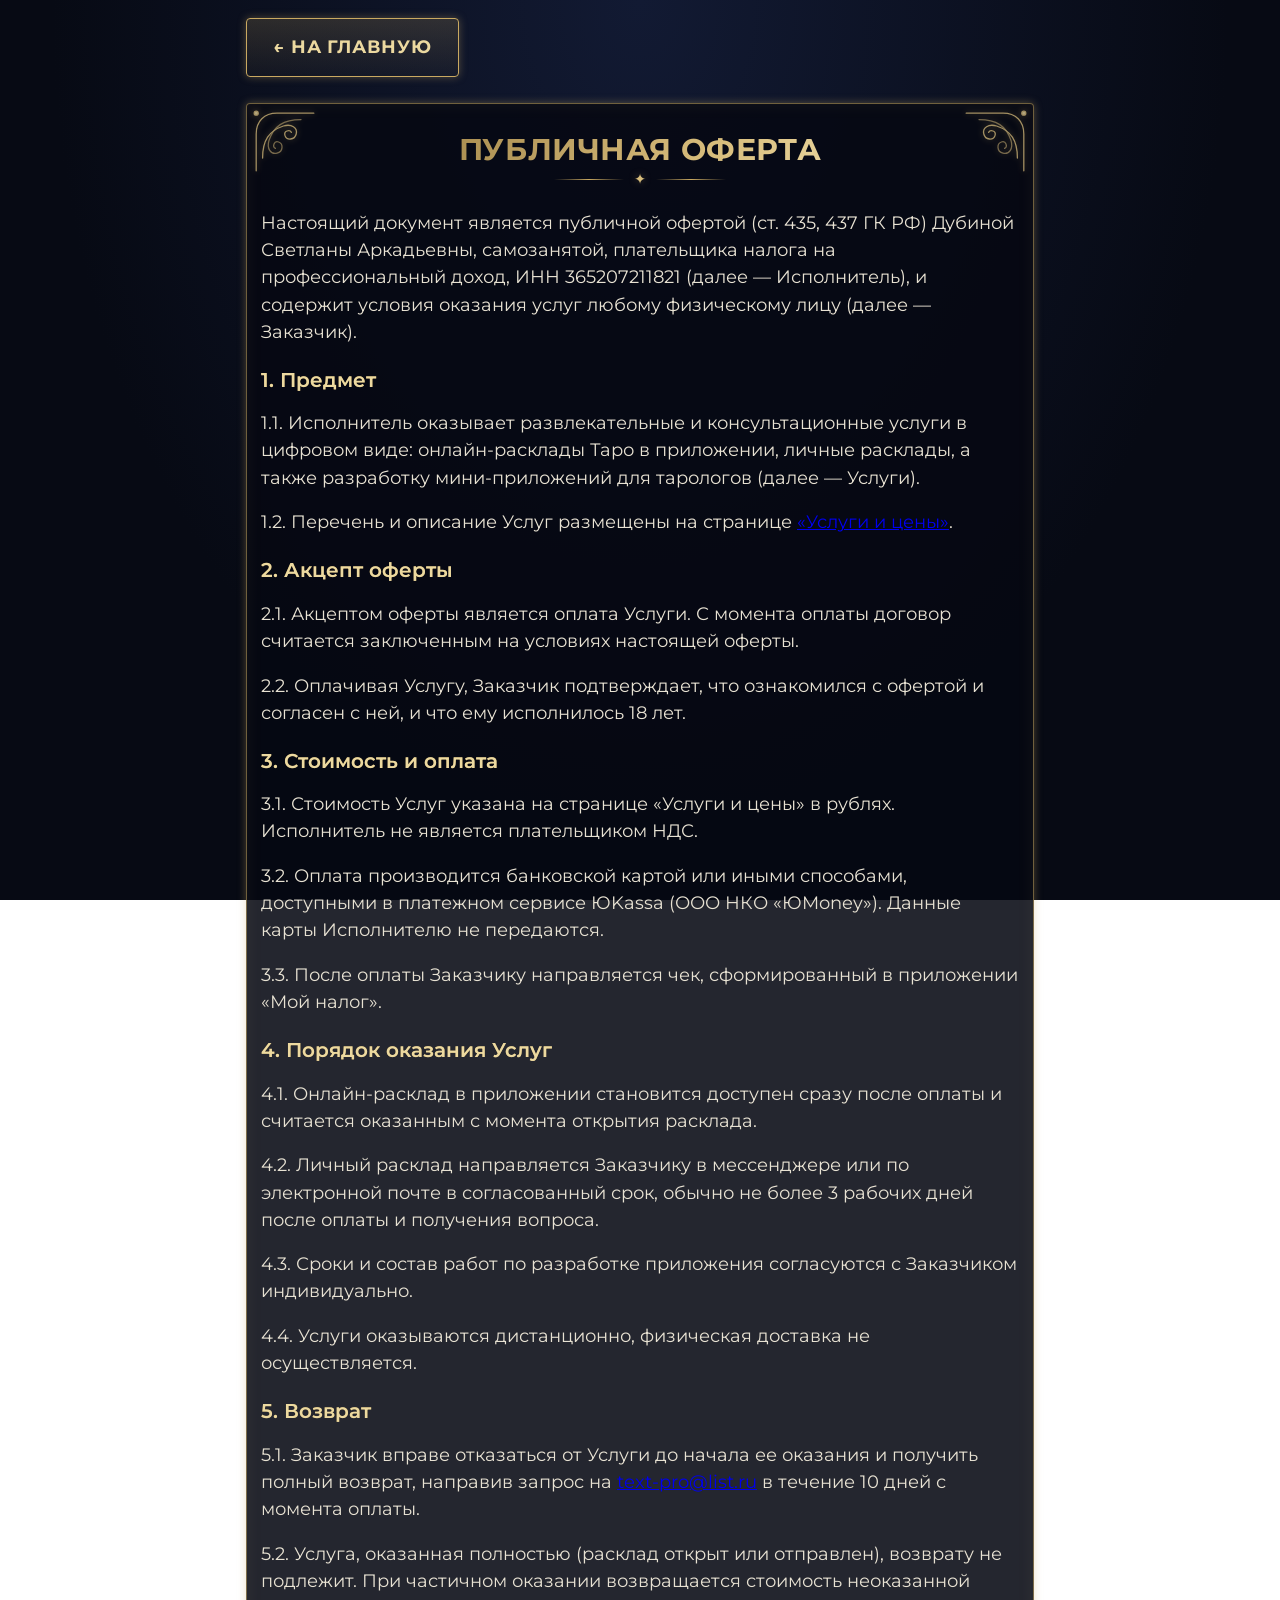
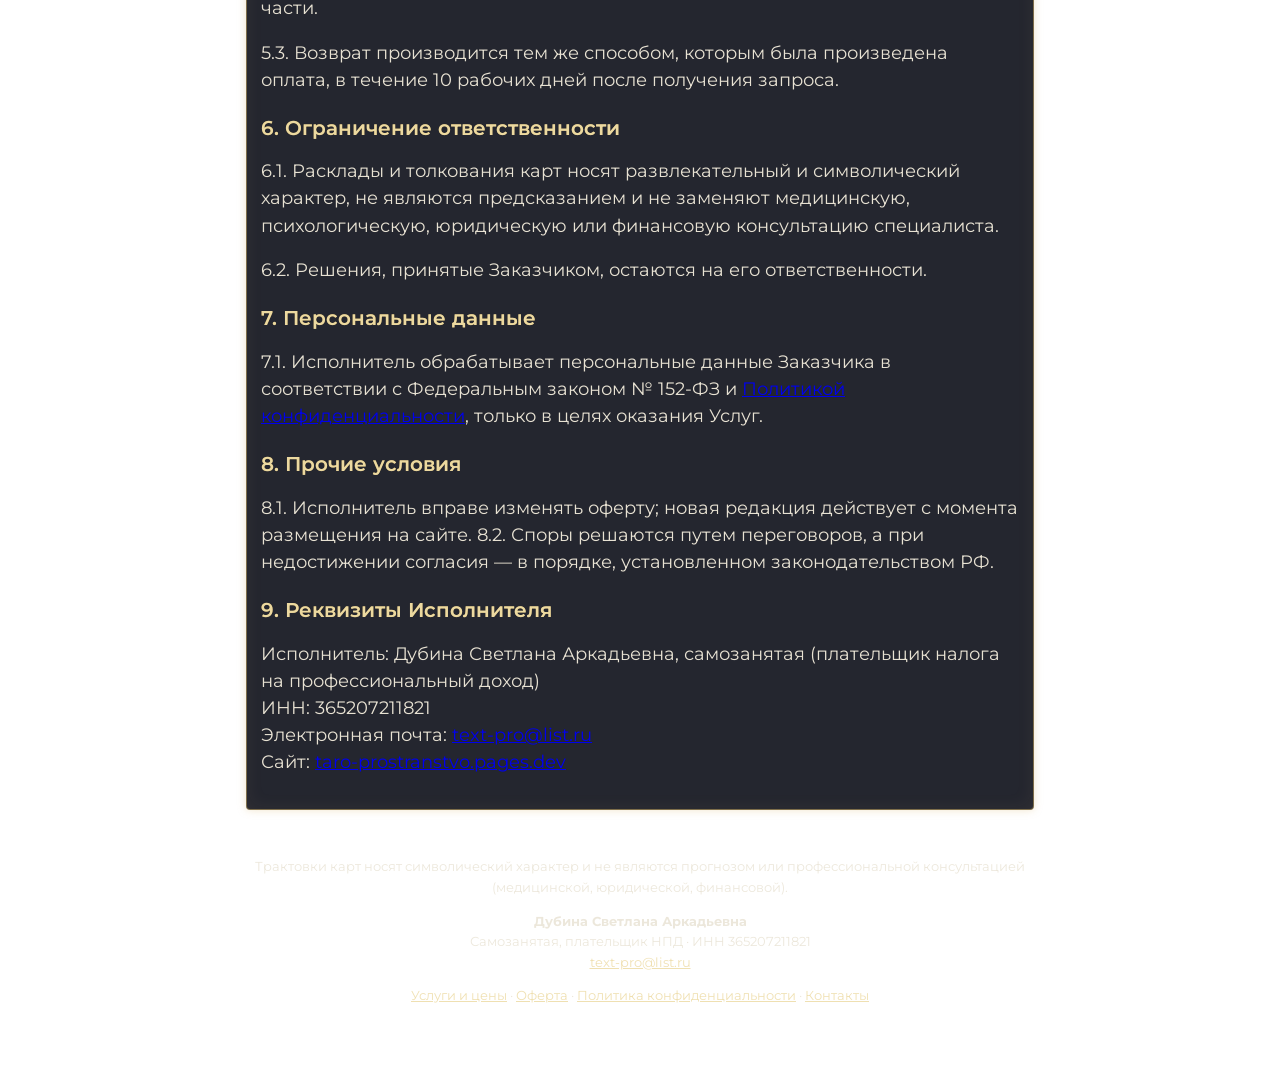
==== offer.html @ 42427b3d "Publish taro" ====
<!doctype html><html lang="ru"><head><meta charset="utf-8"><meta name="viewport" content="width=device-width,initial-scale=1"><title>Публичная оферта — Онлайн консультация на Таро</title><link rel="stylesheet" href="style.css"></head><body><main><a class="btn back" href="index.html">← На главную</a><section class="frame doc"><h2>Публичная оферта</h2><div class="orn"><span></span>✦<span></span></div><p>Настоящий документ является публичной офертой (ст. 435, 437 ГК РФ) Дубиной Светланы Аркадьевны, самозанятой, плательщика налога на профессиональный доход, ИНН 365207211821 (далее — Исполнитель), и содержит условия оказания услуг любому физическому лицу (далее — Заказчик).</p>
<h3>1. Предмет</h3><p>1.1. Исполнитель оказывает развлекательные и консультационные услуги в цифровом виде: онлайн-расклады Таро в приложении, личные расклады, а также разработку мини-приложений для тарологов (далее — Услуги).</p><p>1.2. Перечень и описание Услуг размещены на странице <a href="uslugi.html">«Услуги и цены»</a>.</p>
<h3>2. Акцепт оферты</h3><p>2.1. Акцептом оферты является оплата Услуги. С момента оплаты договор считается заключенным на условиях настоящей оферты.</p><p>2.2. Оплачивая Услугу, Заказчик подтверждает, что ознакомился с офертой и согласен с ней, и что ему исполнилось 18 лет.</p>
<h3>3. Стоимость и оплата</h3><p>3.1. Стоимость Услуг указана на странице «Услуги и цены» в рублях. Исполнитель не является плательщиком НДС.</p><p>3.2. Оплата производится банковской картой или иными способами, доступными в платежном сервисе ЮKassa (ООО НКО «ЮMoney»). Данные карты Исполнителю не передаются.</p><p>3.3. После оплаты Заказчику направляется чек, сформированный в приложении «Мой налог».</p>
<h3>4. Порядок оказания Услуг</h3><p>4.1. Онлайн-расклад в приложении становится доступен сразу после оплаты и считается оказанным с момента открытия расклада.</p><p>4.2. Личный расклад направляется Заказчику в мессенджере или по электронной почте в согласованный срок, обычно не более 3 рабочих дней после оплаты и получения вопроса.</p><p>4.3. Сроки и состав работ по разработке приложения согласуются с Заказчиком индивидуально.</p><p>4.4. Услуги оказываются дистанционно, физическая доставка не осуществляется.</p>
<h3>5. Возврат</h3><p>5.1. Заказчик вправе отказаться от Услуги до начала ее оказания и получить полный возврат, направив запрос на <a href="mailto:text-pro@list.ru">text-pro@list.ru</a> в течение 10 дней с момента оплаты.</p><p>5.2. Услуга, оказанная полностью (расклад открыт или отправлен), возврату не подлежит. При частичном оказании возвращается стоимость неоказанной части.</p><p>5.3. Возврат производится тем же способом, которым была произведена оплата, в течение 10 рабочих дней после получения запроса.</p>
<h3>6. Ограничение ответственности</h3><p>6.1. Расклады и толкования карт носят развлекательный и символический характер, не являются предсказанием и не заменяют медицинскую, психологическую, юридическую или финансовую консультацию специалиста.</p><p>6.2. Решения, принятые Заказчиком, остаются на его ответственности.</p>
<h3>7. Персональные данные</h3><p>7.1. Исполнитель обрабатывает персональные данные Заказчика в соответствии с Федеральным законом № 152-ФЗ и <a href="politika.html">Политикой конфиденциальности</a>, только в целях оказания Услуг.</p>
<h3>8. Прочие условия</h3><p>8.1. Исполнитель вправе изменять оферту; новая редакция действует с момента размещения на сайте. 8.2. Споры решаются путем переговоров, а при недостижении согласия — в порядке, установленном законодательством РФ.</p>
<h3>9. Реквизиты Исполнителя</h3><p>Исполнитель: Дубина Светлана Аркадьевна, самозанятая (плательщик налога на профессиональный доход)<br>ИНН: 365207211821<br>Электронная почта: <a href="mailto:text-pro@list.ru">text-pro@list.ru</a><br>Сайт: <a href="https://taro-prostranstvo.pages.dev">taro-prostranstvo.pages.dev</a></p></section></main><footer>Трактовки карт носят символический характер и не являются прогнозом или профессиональной консультацией (медицинской, юридической, финансовой).<div class="legal"><p><b>Дубина Светлана Аркадьевна</b><br>Самозанятая, плательщик НПД · ИНН 365207211821<br><a href="mailto:text-pro@list.ru">text-pro@list.ru</a></p><p class="ll"><a href="uslugi.html">Услуги и цены</a> · <a href="offer.html">Оферта</a> · <a href="politika.html">Политика конфиденциальности</a> · <a href="uslugi.html#kontakty">Контакты</a></p></div></footer></body></html>
---- style.css ----
@font-face{font-family:Mon;src:url(assets/cormorant.woff2)}@font-face{font-family:Mon;src:url(assets/montserrat.woff2)}
:root{--bg:#070a14;--g:#c9a961;--g2:#ecd9a0;--gl:0 0 8px rgba(214,180,105,.35);--gg:linear-gradient(110deg,#8a6d33,#d8bd7c 30%,#f3e4b3 45%,#b8954f 60%,#8a6d33);--line:rgba(201,169,97,.55)}
*{box-sizing:border-box}html{scroll-behavior:smooth}body{margin:0;background:radial-gradient(ellipse at 50% 0,#121a33,var(--bg) 65%) fixed;color:#e8e2d3;font:17.5px/1.65 Mon,system-ui,sans-serif;overflow-x:hidden}
h1,h2,h3{font-family:Mon,sans-serif;font-weight:600;line-height:1.15;background:var(--gg);background-size:200% 100%;-webkit-background-clip:text;background-clip:text;color:transparent;animation:sh 6s linear infinite}
@keyframes sh{to{background-position:-200% 0}}
h1{font-size:2.4rem;margin:.2em 0 .1em;letter-spacing:.04em}h2{font-size:2rem;margin:0}h3{font-size:1.45rem;margin:1.2em 0 .5em}
main,header,footer{max-width:820px;margin:0 auto;padding:0 16px}
.frame{position:relative;border:1px solid var(--line);box-shadow:var(--gl),inset 0 0 18px rgba(201,169,97,.08);border-radius:4px;padding:30px 18px;margin:26px 0;background:rgba(10,14,30,.6);text-align:center}
.frame:before,.frame:after{content:"";position:absolute;width:64px;height:64px;top:6px;left:6px;background:url("data:image/svg+xml,%3Csvg xmlns='http://www.w3.org/2000/svg' viewBox='0 0 80 80' fill='none' stroke='%23d8bd7c' stroke-width='1.6' stroke-linecap='round'%3E%3Cpath d='M4 76V30C4 14 14 4 30 4h46'/%3E%3Cpath d='M12 60c0-22 8-34 26-40 10-3 18 2 16 10s-12 8-14 2 6-8 8-4'/%3E%3Cpath d='M60 12c-22 0-34 8-40 26-3 10 2 18 10 16s8-12 2-14-8 6-4 8' opacity='.7'/%3E%3Ccircle cx='4' cy='4' r='2.5' fill='%23ecd9a0'/%3E%3C/svg%3E") no-repeat center/contain;filter:drop-shadow(0 0 3px rgba(214,180,105,.5));pointer-events:none}.frame:after{left:auto;right:6px;transform:scaleX(-1)}
.orn{color:var(--g);letter-spacing:.5em;font-size:.9rem;margin:.3em 0 .8em;text-shadow:var(--gl)}
.hero{margin-top:62px;padding:16px 14px 20px;overflow:hidden}.sub{opacity:.85}
.fan{position:relative;height:175px;max-width:340px;margin:0 auto;animation:fl 5s ease-in-out infinite}
@keyframes fl{50%{transform:translateY(-10px)}}
.fan img{position:absolute;left:50%;bottom:6px;width:84px;margin-left:-42px;border-radius:6px;transform-origin:50% 130%;border:1px solid var(--g);box-shadow:0 0 16px rgba(214,180,105,.4);animation:sw 6s ease-in-out infinite}
@keyframes sw{0%,100%{transform:rotate(calc(var(--a) - 3deg))}50%{transform:rotate(calc(var(--a) + 3deg))}}
#spk{position:fixed;inset:0;pointer-events:none;z-index:1}#spk i,.burst i{position:absolute;width:3px;height:3px;border-radius:50%;background:#f3e4b3;box-shadow:0 0 6px 2px rgba(236,217,160,.7)}
#spk i{animation:dr linear infinite}@keyframes dr{0%{transform:translateY(0);opacity:0}20%{opacity:1}100%{transform:translateY(-140px);opacity:0}}
.menu{display:grid;gap:10px;margin:22px 0}@media(min-width:760px){.menu{grid-template-columns:1fr 1fr}}
.menu a{display:flex;align-items:center;gap:14px;padding:14px;border-radius:4px;border:1px solid var(--line);background:rgba(14,19,40,.8);color:inherit;text-decoration:none;min-height:70px;transition:.25s}.menu a:hover{box-shadow:var(--gl);border-color:var(--g2)}
.menu i{font-style:normal;font-size:1.3rem;width:44px;height:44px;flex:none;display:grid;place-items:center;border:1px solid var(--g);border-radius:50%;color:var(--g2);text-shadow:var(--gl)}
.menu span{flex:1;text-align:left}.menu b{display:block;color:var(--g2)}.menu small{opacity:.75;font-size:.88rem}.menu em{font-style:normal;color:var(--g);font-size:1.6rem}
.lead{opacity:.9;max-width:620px;margin:0 auto 10px}
.strip{display:flex;overflow-x:auto;padding:26px 10px 14px;margin:8px -18px;scroll-snap-type:x proximity;-webkit-overflow-scrolling:touch;scrollbar-width:thin;scrollbar-color:var(--g) transparent}
.strip img{width:66px;flex:none;margin-right:-34px;border-radius:4px;border:1px solid rgba(201,169,97,.6);box-shadow:-2px 0 6px #000a;cursor:pointer;transition:transform .45s,opacity .45s;scroll-snap-align:center}.strip img:hover{transform:translateY(-10px)}.strip img.up{transform:translateY(-60px) scale(1.15);opacity:0;pointer-events:none}
.slots{display:flex;justify-content:center;gap:12px;flex-wrap:wrap;margin:10px 0}
.slot{width:31%;max-width:200px;min-width:96px}.slot .pos{font-size:.85rem;color:var(--g2);min-height:3.6em;line-height:1.35}.slot .n{font-family:Mon;font-size:1.6rem;color:var(--g)}
.flip{position:relative;width:100%;aspect-ratio:.58;border:1px dashed var(--line);border-radius:5px;perspective:900px}
.fi{position:absolute;inset:0;transition:transform 1s;transform-style:preserve-3d}.flip.f .fi{transform:rotateY(180deg)}
.fi img{position:absolute;inset:0;width:100%;height:100%;object-fit:cover;border-radius:5px;backface-visibility:hidden;box-shadow:0 0 18px rgba(214,180,105,.4)}.fi img.fr{transform:rotateY(180deg)}.fi img.fr.r{transform:rotateY(180deg) rotate(180deg)}
.single .slot{width:200px}
.out{text-align:left;max-width:640px;margin:16px auto 0;animation:fd 1s}@keyframes fd{from{opacity:0;transform:translateY(10px)}}
.out h3{text-align:center}.out .meta{font-size:.85rem;opacity:.7;text-align:center}.out p{margin:.6em 0}.box{border:1px solid var(--line);border-radius:4px;padding:14px;margin:12px 0;background:rgba(201,169,97,.05)}
.ans{font-family:Mon;font-size:2.2rem;color:var(--g2);text-align:center;text-shadow:var(--gl)}
.acts{display:flex;flex-wrap:wrap;gap:10px;justify-content:center;margin-top:16px}
button{font:inherit;cursor:pointer}
.btn{background:linear-gradient(180deg,rgba(201,169,97,.18),rgba(201,169,97,.04));color:var(--g2);border:1px solid var(--g);border-radius:4px;padding:14px 26px;min-height:52px;letter-spacing:.03em;box-shadow:var(--gl);transition:.25s}.btn:hover{background:rgba(201,169,97,.25);border-color:var(--g2)}
.btn.main{background:var(--gg);color:#1a1405;font-weight:600}
input{width:100%;max-width:460px;padding:14px;border-radius:4px;border:1px solid var(--line);background:#0008;color:#fff;font:inherit;margin:6px 0}
.helps .hg{display:grid;grid-template-columns:1fr 1fr;gap:10px}@media(min-width:760px){.helps .hg{grid-template-columns:repeat(4,1fr)}}
.hg div{border:1px solid var(--line);border-radius:4px;padding:14px 8px;font-size:.92rem}.hg i,.get i{display:block;font-style:normal;font-size:1.5rem;color:var(--g2);text-shadow:var(--gl)}
.motto{font-family:Mon;font-style:italic;font-size:1.5rem;color:var(--g2);margin-top:18px}
.get{list-style:none;padding:0;display:grid;gap:10px;text-align:left;max-width:520px;margin:0 auto}.get li{display:flex;gap:14px;align-items:center}.get i{display:inline}
.steps{list-style:none;padding:0;display:grid;gap:10px;max-width:560px;margin:0 auto;text-align:left}.steps li{display:flex;gap:14px;align-items:center;border:1px solid var(--line);border-radius:4px;padding:12px}.steps b{font-family:Mon;font-size:1.6rem;color:var(--g2);width:38px;height:38px;flex:none;display:grid;place-items:center;border:1px solid var(--g);border-radius:50%}
.chips{display:flex;flex-wrap:wrap;gap:8px;justify-content:center;margin:10px 0 20px}.chips button{padding:11px 15px;border-radius:4px;border:1px solid var(--line);background:none;color:#e8e2d3}.chips button.on{border-color:var(--g2);color:var(--g2);box-shadow:var(--gl)}
.tiers{display:grid;gap:12px}@media(min-width:760px){.tiers{grid-template-columns:repeat(3,1fr)}}
.tier{padding:18px;border-radius:4px;border:1px solid var(--line)}.tier.hot{border-color:var(--g2);box-shadow:var(--gl)}.tier h3{margin:0}
.price{font-family:Mon;font-size:2.3rem;font-weight:700;background:var(--gg);-webkit-background-clip:text;background-clip:text;color:transparent}
footer{font-size:.8rem;opacity:.55;text-align:center;padding:20px 16px 60px}
.bar{position:fixed;top:0;left:0;right:0;z-index:20;display:flex;gap:8px;padding:10px 12px;pointer-events:none}.bar span{flex:1}
.ic{pointer-events:auto;width:46px;height:46px;border-radius:4px;border:1px solid var(--g);background:rgba(7,10,20,.85);color:var(--g2);font-size:1.25rem;box-shadow:var(--gl)}
.drop{position:fixed;top:64px;left:12px;z-index:20;display:none;flex-direction:column;background:rgba(7,10,20,.97);border:1px solid var(--g);border-radius:4px;box-shadow:var(--gl)}.drop.o{display:flex}
.drop a{color:#e8e2d3;text-decoration:none;padding:13px 22px;border-bottom:1px solid rgba(201,169,97,.2)}
.burst{position:fixed;pointer-events:none;z-index:40}.burst i{transition:transform .9s ease-out,opacity .9s}
#toast{position:fixed;left:50%;bottom:30px;transform:translateX(-50%);border:1px solid var(--g);background:#0b0f1e;color:var(--g2);padding:14px 22px;border-radius:4px;opacity:0;transition:.4s;pointer-events:none;z-index:30}#toast.v{opacity:1}
main,header,footer{position:relative;z-index:2}.frame{background:rgba(6,9,19,.88)}.lead,.out,.box,.steps li,.get{background:rgba(6,9,19,.7);border-radius:4px}
.hb{display:grid;gap:10px;max-width:420px;margin:12px auto 0}.hb .btn{display:block;text-decoration:none;font-size:1.05rem;padding:15px}
h1,h2{font-weight:700;letter-spacing:.02em}h2{font-size:1.7rem}h3{font-size:1.25rem}.motto{font-size:1.2rem}.price{font-size:2rem}
.aff{font-size:1.15rem;color:#ecd9a0;text-align:center;font-style:italic}.hook{text-align:center;font-size:1.1rem;color:#ecd9a0}
@media(min-width:760px){.hb{grid-template-columns:1fr 1fr;max-width:620px}#free .hb{grid-template-columns:repeat(3,1fr)}}
button,.btn{text-transform:uppercase;font-weight:700;letter-spacing:.05em}.lead{font-weight:600}
.hero{height:100svh;min-height:600px;margin:0 auto;padding:60px 14px 14px;display:flex;flex-direction:column;text-align:center;border:0}.hero.open{height:auto}
.fan{flex:1;min-height:120px;height:auto;width:100%;max-width:340px;position:relative}.fan img{width:auto;height:min(78%,190px);aspect-ratio:.58;margin-left:0;translate:-50% 0}
.hs{position:absolute;inset:-10px -30px;pointer-events:none}.hs i{position:absolute;width:3px;height:3px;border-radius:50%;background:#f3e4b3;box-shadow:0 0 6px 2px rgba(236,217,160,.8);animation:tw ease-in-out infinite}
@keyframes tw{0%,100%{opacity:0;transform:translate(0,0) scale(.5)}50%{opacity:1;transform:translate(var(--x),var(--y)) scale(1.2)}}
.hero h1{margin:.15em 0 .3em;font-size:2rem}
.ben{display:grid;grid-template-columns:1fr 1fr;gap:6px 12px;max-width:520px;margin:0 auto 10px;text-align:left}.ben div{display:flex;gap:8px;align-items:center;font-size:.78rem;line-height:1.3;opacity:.92}.ben svg{width:22px;height:22px;flex:none;color:#ecd9a0}
.hb{gap:8px;max-width:440px;width:100%}.hero .hb .btn{padding:11px;min-height:46px;font-size:.92rem}
@media(min-width:760px){.hb{grid-template-columns:1fr;max-width:440px}}
.acc{display:none;gap:6px;padding:4px 0 6px}.acc.o{display:grid}.acc .btn{min-height:42px;padding:9px;font-size:.85rem}
.ic svg{display:block;margin:auto}.ic.off .w{display:none}.ic:not(.off) .m{display:none}
.deck{position:relative;margin:4px -18px}.hint{color:#ecd9a0;font-size:.9rem;font-weight:600}.hint b{color:#d8bd7c;font-size:1.2rem}
.deck .strip{margin:0;-webkit-mask-image:linear-gradient(90deg,transparent,#000 12%,#000 88%,transparent);mask-image:linear-gradient(90deg,transparent,#000 12%,#000 88%,transparent)}
.arr{position:absolute;top:55%;z-index:3;width:40px;height:40px;border-radius:4px;border:1px solid var(--g);background:rgba(6,9,19,.9);color:#ecd9a0;font-size:1.2rem;padding:0}.arr.l{left:6px}.arr.r{right:6px}
.poslist{text-align:left;max-width:560px;margin:10px auto;padding:12px 12px 12px 34px;background:rgba(6,9,19,.7);border-radius:4px;line-height:1.5}.poslist li{margin:4px 0;color:#ecd9a0;font-weight:600}
.slots{gap:14px;margin:18px 0;align-items:flex-start}.slot{width:28%;max-width:130px;min-width:0}.single .slot{width:170px;max-width:170px}.slot .n{font-size:1.2rem;margin-bottom:4px}
.flowing{font-size:1.05rem;line-height:1.75}.kw{text-align:center;color:#ecd9a0;font-weight:600;margin-top:-.3em}
.acts .main{font-size:1.05rem;padding:17px 30px;width:100%;max-width:440px}
.deck .strip{padding-left:52px;padding-right:86px}

.emb{height:34px;width:120px;margin:0 auto 4px;background:url("data:image/svg+xml,%3Csvg xmlns='http://www.w3.org/2000/svg' viewBox='0 0 120 40' fill='none' stroke='%23c9a961' stroke-width='1' stroke-linecap='round'%3E%3Cpath d='M66 8a12 12 0 1 0 0 24a9 9 0 1 1 0-24z'/%3E%3Ccircle cx='60' cy='20' r='17' opacity='.4'/%3E%3Cpath d='M4 20h34M82 20h34M30 14q6 6 0 12M90 14q-6 6 0 12' opacity='.7'/%3E%3Cpath d='M60 0v2M60 38v2M43 20h-2M79 20h-2'/%3E%3C/svg%3E") no-repeat center/contain;opacity:.85;flex:none}.emb.s{height:28px;margin-top:22px}
.orn{display:flex;align-items:center;justify-content:center;gap:10px;letter-spacing:0;color:#d8bd7c}.orn span{height:1px;width:70px;background:linear-gradient(90deg,transparent,#c9a961,transparent)}
h2{text-transform:uppercase;font-size:1.85rem;padding:0 40px}.frame:before,.frame:after{opacity:.75}
.lead{text-align:left;max-width:620px;margin:0 auto 10px;padding:10px 14px}
.hero{padding-top:58px}.fan{flex:1 1 auto;max-height:260px;margin:0 auto 16px}.fan img{bottom:auto;top:4%;height:min(80%,180px)}
.hero h1{font-size:1.75rem;margin:0 0 .4em}
.btn.blue{background:linear-gradient(110deg,#0d1a45,#1f3a8a 30%,#4a6cc4 45%,#1c3480 60%,#0d1a45);background-size:200% 100%;animation:sh 6s linear infinite;color:#f3e4b3;border:1px solid #c9a961}
.acc{width:84%;margin:0 auto}.acc .btn{background:rgba(201,169,97,.07);border:1px solid rgba(201,169,97,.6);font-size:.8rem;min-height:40px;color:#ecd9a0;box-shadow:none}
.hint{text-align:center}.arw{display:block;width:200px;height:12px;margin:2px auto 0;opacity:.85}
.flip.empty{border:1.5px dashed rgba(216,189,124,.75)}.sn{position:absolute;inset:0;display:grid;place-items:center;font-size:1.6rem;color:#d8bd7c;font-weight:700}.flip:not(.empty) .sn{display:none}
.fi img.bk{transform:rotateY(0deg)}.fi img{-webkit-backface-visibility:hidden;backface-visibility:hidden}.fi img.fr{transform:rotateY(180deg)}
.cn{text-transform:uppercase;letter-spacing:.06em;text-align:center}.tx p{text-align:left;margin:.55em 0}.box .kw{margin:.2em 0}
.acts{flex-direction:column;align-items:stretch;max-width:520px;margin:18px auto 0}.acts .btn,.acts .main{width:100%;max-width:none;min-height:56px;padding:15px;font-size:1rem}
#order h2{text-transform:uppercase}
.pre,.subl{text-transform:uppercase;font-size:.66rem;letter-spacing:.08em;color:#d8bd7c;margin:0 0 4px;line-height:1.4}.subl{margin:0 auto 8px;max-width:360px;color:#e8e2d3}
.hero h1{text-transform:uppercase;font-size:1.5rem;line-height:1.2;margin:0 0 2px}.hero h1 .fl{font-size:.7em;color:#c9a961;-webkit-text-fill-color:#c9a961}.hero .orn{margin:2px 0 4px}
.hero .emb{height:26px}.fan{max-height:210px;min-height:90px;margin-bottom:10px}.ben{gap:4px 10px;margin-bottom:8px}.ben div{font-size:.72rem}.ben svg{width:18px;height:18px}

.hero .pre{font-size:.92rem;text-transform:none;letter-spacing:.02em;color:#ecd9a0;margin:2px auto 0;max-width:340px}.hero .subl{font-size:.8rem;margin-bottom:12px}
.hero h1{font-size:1.6rem}.fan{max-height:none;min-height:150px}.fan img{height:min(88%,230px)}
.btn.blue{color:#e6c97a;border:1px solid #d8bd7c;text-shadow:0 0 6px rgba(214,180,105,.35)}.hrt{width:16px;height:16px;vertical-align:-3px;margin-left:4px}
section{scroll-margin-top:62px}.sp{margin:0}section.frame{padding:22px 14px 16px}
h2{margin-top:6px}section .orn{margin:2px 0 8px}.lead{line-height:1.45;margin:0 auto 4px;padding:4px 12px;font-size:.95rem}
.hint{display:flex;flex-direction:column;align-items:center;gap:0;margin-top:6px}.hint .arw{width:150px;margin:2px 0 0}
.deck .strip{padding-top:14px;padding-bottom:8px}.strip img{width:54px;margin-right:-28px;transition:transform .5s cubic-bezier(.2,.8,.3,1.2),opacity .5s;transition-delay:calc(var(--i)*25ms)}
.strip.pile img{transform:translateX(calc(var(--i)*-26px + 120px)) rotate(calc(var(--i)*1deg));opacity:0}
.slots{margin:8px 0}.single .slot{width:112px;max-width:112px}.slot{max-width:78px}.slot .n{display:none}
.poslist{font-size:.85rem;margin:4px auto;padding:6px 10px 6px 28px;line-height:1.35}.poslist li{margin:2px 0}
#fear .slot{max-width:62px}#fear .lead{font-size:.88rem;padding:2px 10px}#fear .poslist{font-size:.8rem}@media(max-width:480px){h2{font-size:1.55rem}}
/* v7 */
.hero h1{line-height:1.25}
.hero .pre{text-transform:uppercase;font-size:1.02rem;letter-spacing:.06em;line-height:1.45;max-width:360px;margin:4px auto 14px}
.hero .orn{margin:8px 0 6px}
#order h2.oh{margin-top:22px}
.strip.pile img{transform:translate(var(--dx,0px),-70px) rotate(var(--rot,0deg)) scale(1.08);opacity:0;transition:none}
.strip.stack img{transform:translateX(var(--dx,0px)) rotate(var(--rot,0deg));opacity:1;transition:transform .5s cubic-bezier(.2,.8,.3,1),opacity .35s;transition-delay:calc(var(--i)*70ms)}
.strip img{transition-delay:0s}
.strip.spread img{transition-delay:calc(var(--i)*30ms)}
#day,#yn{min-height:calc(100svh - 24px);display:flex;flex-direction:column;justify-content:center;box-sizing:border-box}
#day .lead,#yn .lead{font-size:1.05rem}
#day h2,#yn h2{font-size:2rem}
#day .single .slot,#yn .single .slot{width:150px;max-width:150px}
#day .strip img,#yn .strip img{width:62px;margin-right:-32px}
@media(min-width:900px){#day .single .slot,#yn .single .slot{width:165px;max-width:165px}}

.legal{margin-top:14px;line-height:1.6}.legal a{color:var(--g2)}footer:has(.legal){opacity:.8}
.doc{text-align:left}.doc h2{text-align:center}.doc h3{color:var(--g2)}.doc p,.doc li{line-height:1.55}.doc .price{font-size:1.4rem;color:var(--g2)}.back{display:inline-block;margin:18px 0 0;text-decoration:none}
.doc{overflow-wrap:anywhere}
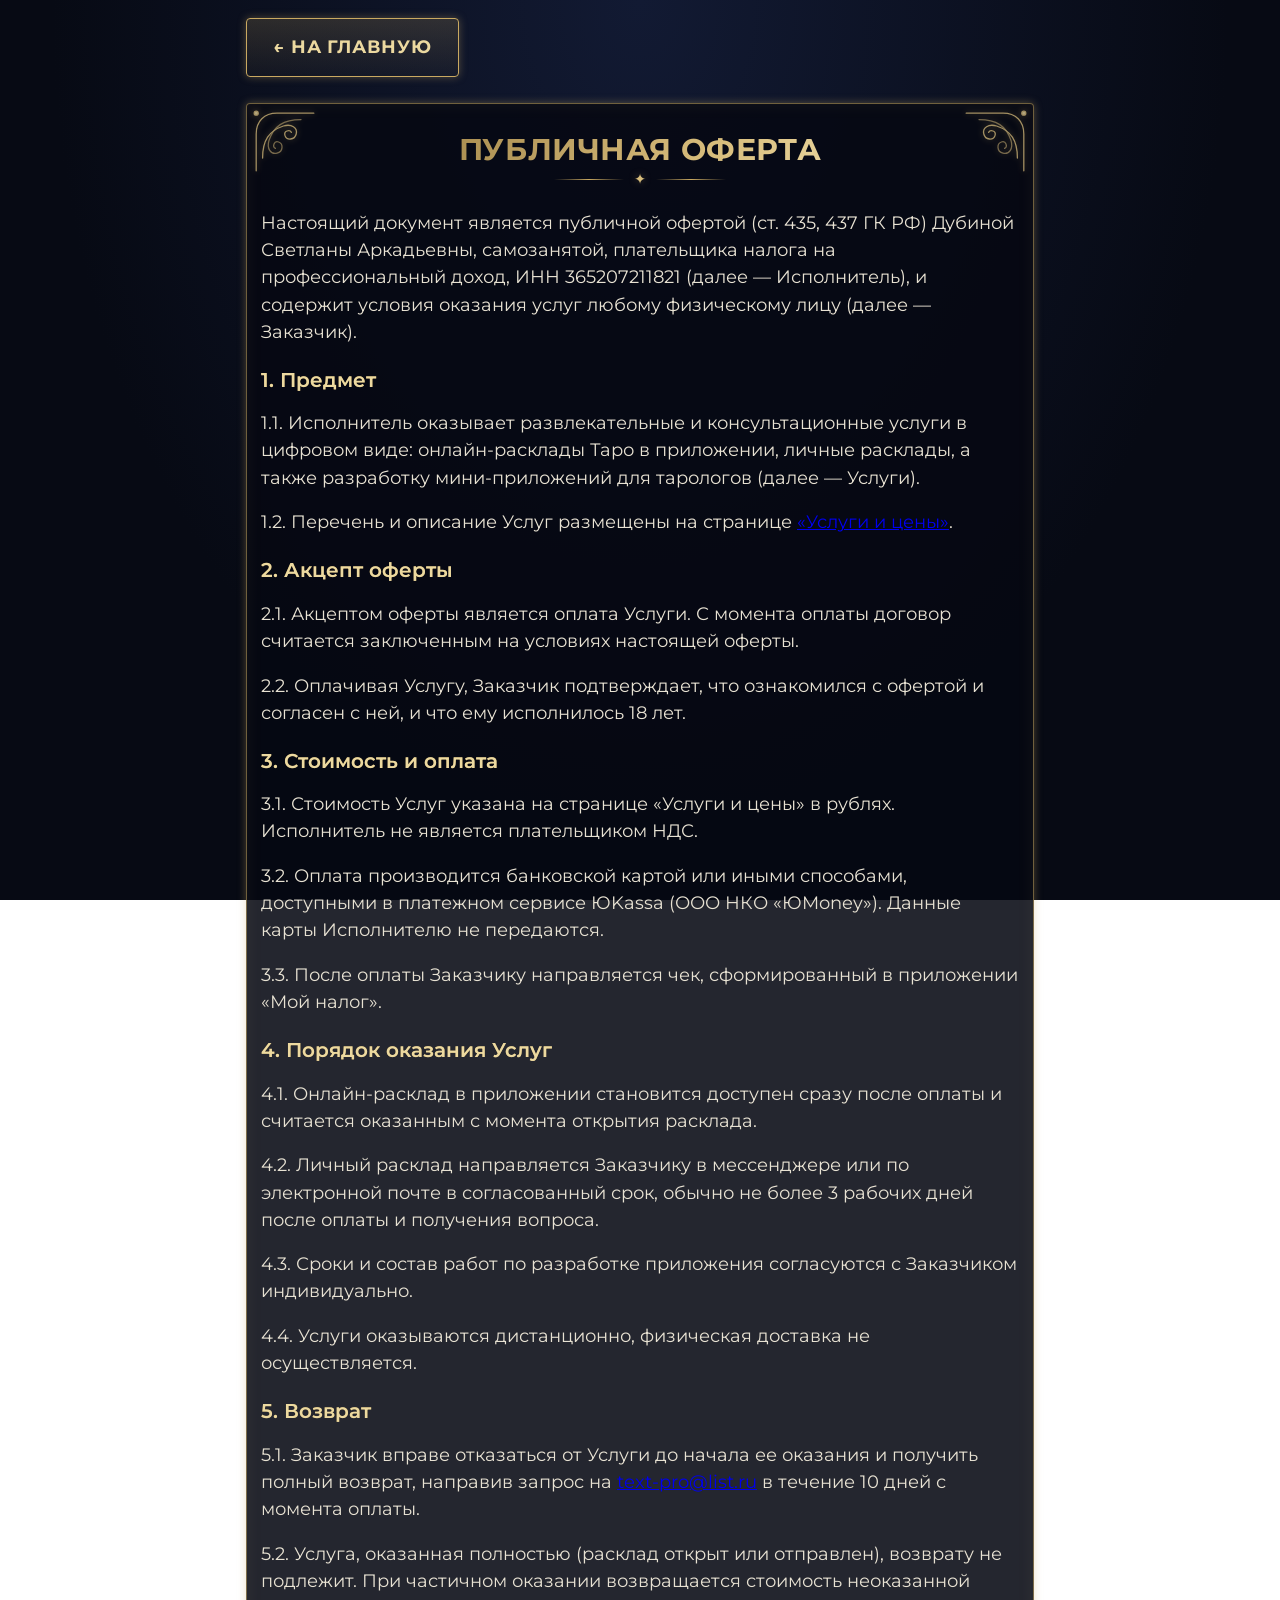
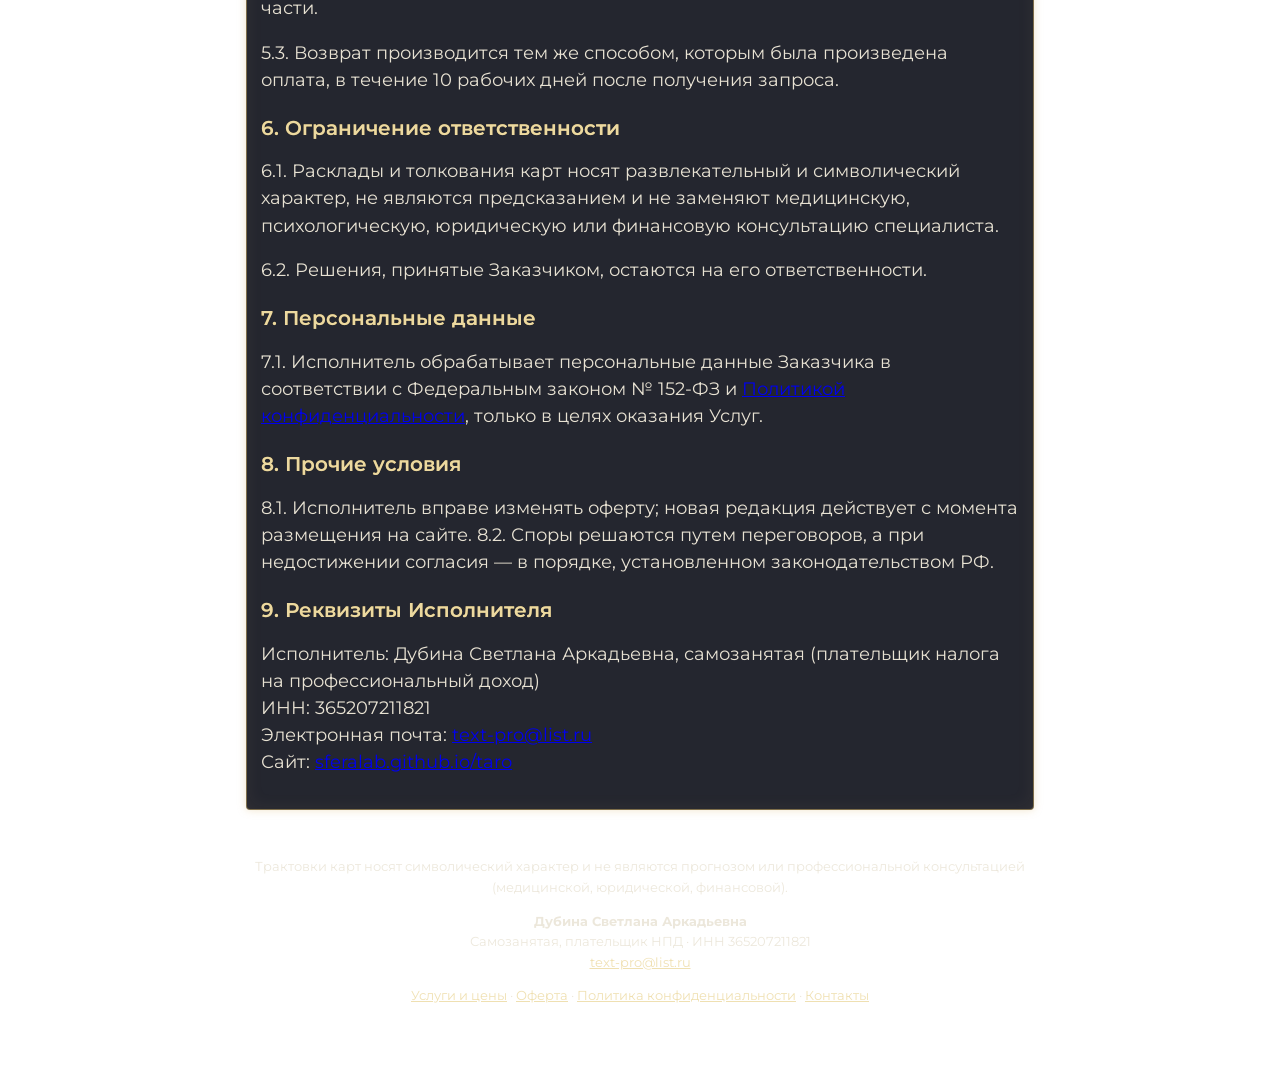
==== commit fa6b7a9f: "Sound on by default, pulse icon, new site URL" ====
--- a/offer.html
+++ b/offer.html
@@ -7,4 +7,4 @@
 <h3>6. Ограничение ответственности</h3><p>6.1. Расклады и толкования карт носят развлекательный и символический характер, не являются предсказанием и не заменяют медицинскую, психологическую, юридическую или финансовую консультацию специалиста.</p><p>6.2. Решения, принятые Заказчиком, остаются на его ответственности.</p>
 <h3>7. Персональные данные</h3><p>7.1. Исполнитель обрабатывает персональные данные Заказчика в соответствии с Федеральным законом № 152-ФЗ и <a href="politika.html">Политикой конфиденциальности</a>, только в целях оказания Услуг.</p>
 <h3>8. Прочие условия</h3><p>8.1. Исполнитель вправе изменять оферту; новая редакция действует с момента размещения на сайте. 8.2. Споры решаются путем переговоров, а при недостижении согласия — в порядке, установленном законодательством РФ.</p>
-<h3>9. Реквизиты Исполнителя</h3><p>Исполнитель: Дубина Светлана Аркадьевна, самозанятая (плательщик налога на профессиональный доход)<br>ИНН: 365207211821<br>Электронная почта: <a href="mailto:text-pro@list.ru">text-pro@list.ru</a><br>Сайт: <a href="https://taro-prostranstvo.pages.dev">taro-prostranstvo.pages.dev</a></p></section></main><footer>Трактовки карт носят символический характер и не являются прогнозом или профессиональной консультацией (медицинской, юридической, финансовой).<div class="legal"><p><b>Дубина Светлана Аркадьевна</b><br>Самозанятая, плательщик НПД · ИНН 365207211821<br><a href="mailto:text-pro@list.ru">text-pro@list.ru</a></p><p class="ll"><a href="uslugi.html">Услуги и цены</a> · <a href="offer.html">Оферта</a> · <a href="politika.html">Политика конфиденциальности</a> · <a href="uslugi.html#kontakty">Контакты</a></p></div></footer></body></html>+<h3>9. Реквизиты Исполнителя</h3><p>Исполнитель: Дубина Светлана Аркадьевна, самозанятая (плательщик налога на профессиональный доход)<br>ИНН: 365207211821<br>Электронная почта: <a href="mailto:text-pro@list.ru">text-pro@list.ru</a><br>Сайт: <a href="https://sferalab.github.io/taro/">sferalab.github.io/taro</a></p></section></main><footer>Трактовки карт носят символический характер и не являются прогнозом или профессиональной консультацией (медицинской, юридической, финансовой).<div class="legal"><p><b>Дубина Светлана Аркадьевна</b><br>Самозанятая, плательщик НПД · ИНН 365207211821<br><a href="mailto:text-pro@list.ru">text-pro@list.ru</a></p><p class="ll"><a href="uslugi.html">Услуги и цены</a> · <a href="offer.html">Оферта</a> · <a href="politika.html">Политика конфиденциальности</a> · <a href="uslugi.html#kontakty">Контакты</a></p></div></footer></body></html>
--- a/style.css
+++ b/style.css
@@ -125,3 +125,4 @@
 .legal{margin-top:14px;line-height:1.6}.legal a{color:var(--g2)}footer:has(.legal){opacity:.8}
 .doc{text-align:left}.doc h2{text-align:center}.doc h3{color:var(--g2)}.doc p,.doc li{line-height:1.55}.doc .price{font-size:1.4rem;color:var(--g2)}.back{display:inline-block;margin:18px 0 0;text-decoration:none}
 .doc{overflow-wrap:anywhere}
+@keyframes sndp{0%,100%{box-shadow:0 0 0 0 rgba(212,175,95,0)}50%{box-shadow:0 0 0 6px rgba(212,175,95,.35)}}#sndBtn.pulse{animation:sndp 1.6s ease-in-out 4;border-radius:50%}
